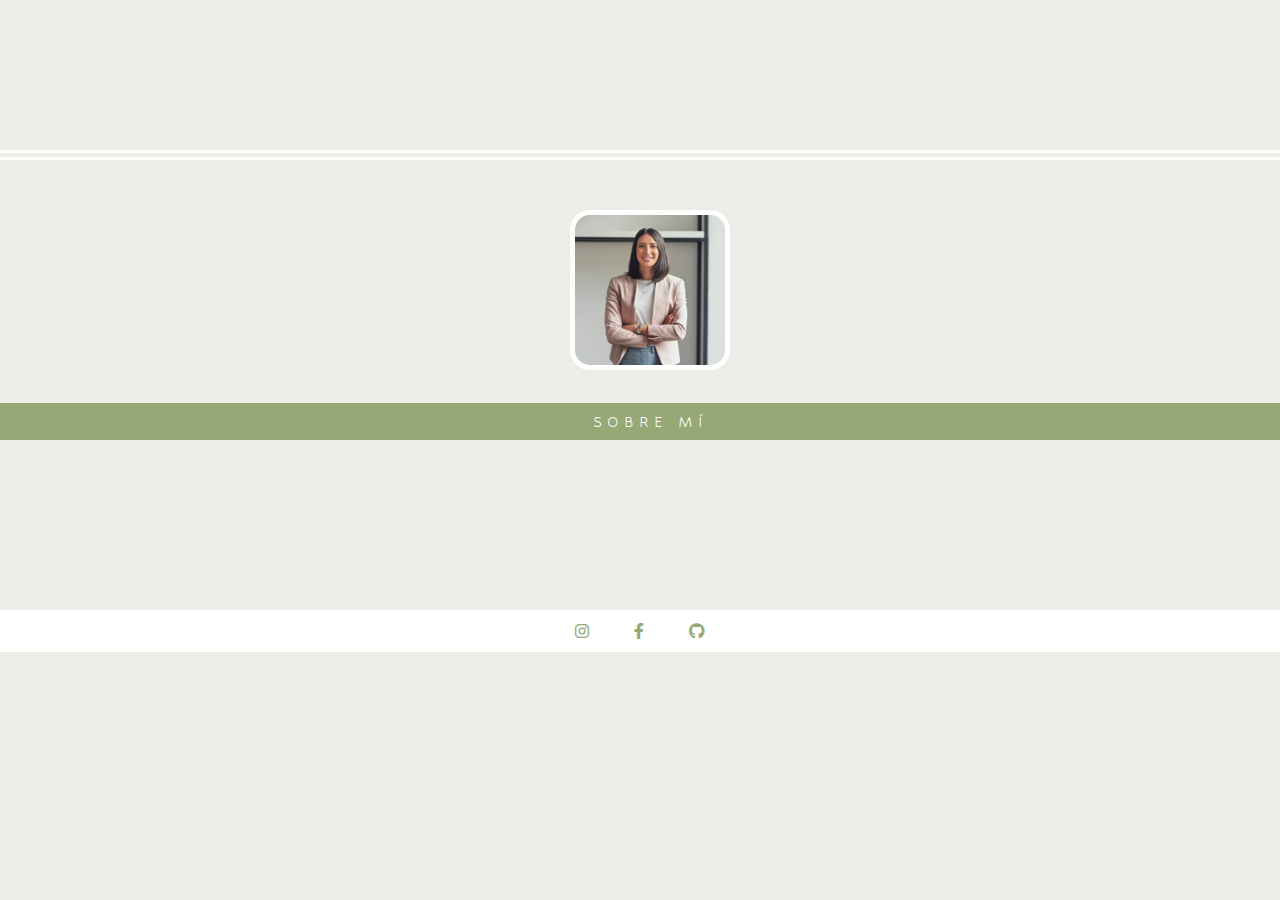
==== clase_8/root/index.html @ 3cd68603 "Clase 8" ====
<!DOCTYPE html>
<html lang="en">
<head>
    <meta charset="UTF-8">
    <meta http-equiv="X-UA-Compatible" content="IE=edge">
    <meta name="viewport" content="width=device-width, initial-scale=1.0">
    <title>Document</title>

    <link rel="stylesheet" href="./css/style.css">
    <link rel="preconnect" href="https://fonts.googleapis.com">
<link rel="preconnect" href="https://fonts.gstatic.com" crossorigin>
<link href="https://fonts.googleapis.com/css2?family=Hubballi&display=swap" rel="stylesheet">
<link rel="stylesheet" href="https://cdnjs.cloudflare.com/ajax/libs/font-awesome/6.0.0/css/all.min.css" integrity="sha512-9usAa10IRO0HhonpyAIVpjrylPvoDwiPUiKdWk5t3PyolY1cOd4DSE0Ga+ri4AuTroPR5aQvXU9xC6qOPnzFeg==" crossorigin="anonymous" referrerpolicy="no-referrer" />
</head>


<body>
    <header>

    </header>

    <main>

        <section class="top">
            <img src="./imgs/foto-mujer.jpg" alt="foto candidata" class="foto-candidata">
        </section>

        <section>
        <nav>
            <a href="sobremi.html" class="boton-menu">Sobre mí</a>
        </nav>
        </section>



    </main>

    <footer>
        <i class="fa-brands fa-instagram"></i>
        <i class="fa-brands fa-facebook-f"></i>
        <a href="https://github.com/cecipa" target="_blank"><i class="fa-brands fa-github" ></i></a>
    </footer>


</body>

</html>
---- clase_8/root/css/style.css ----
body {
    background-color: rgb(235, 238, 230);
    margin: 0;
    font-family: 'Hubballi', cursive;
}

header {
    height: 150px;
    border-bottom: 10px double white;
    background-image: url('/imgs/desktop.jpg');
    background-size: cover;
}

main{
    height: 400px;
}

.top {
    margin: 50px 0 30px 20px;
    text-align: center;
}

.foto-candidata {
    width: 150px;
    border-radius: 20px;
    border: 5px solid white;
}

nav {
    background-color: rgb(149, 168, 117);
    padding: 10px;
    text-align: center;
}

.boton-menu {
    color: rgb(255, 255, 255);
    margin-left: 20px;
    font-size: 18px;
    text-decoration: none;
    text-transform: uppercase;
    letter-spacing: 5px;
}

.parrafos {
    padding: 50px;
    color: rgb(69, 77, 57);
    font-size: 18px;
}


footer {
    height: 30px;
    background-color: white;
    text-align: center;
    padding: 12px 0 0 0 ;
}

footer i {
    padding-inline: 20px;
    vertical-align: middle;
    color: rgb(149, 168, 117);;
}
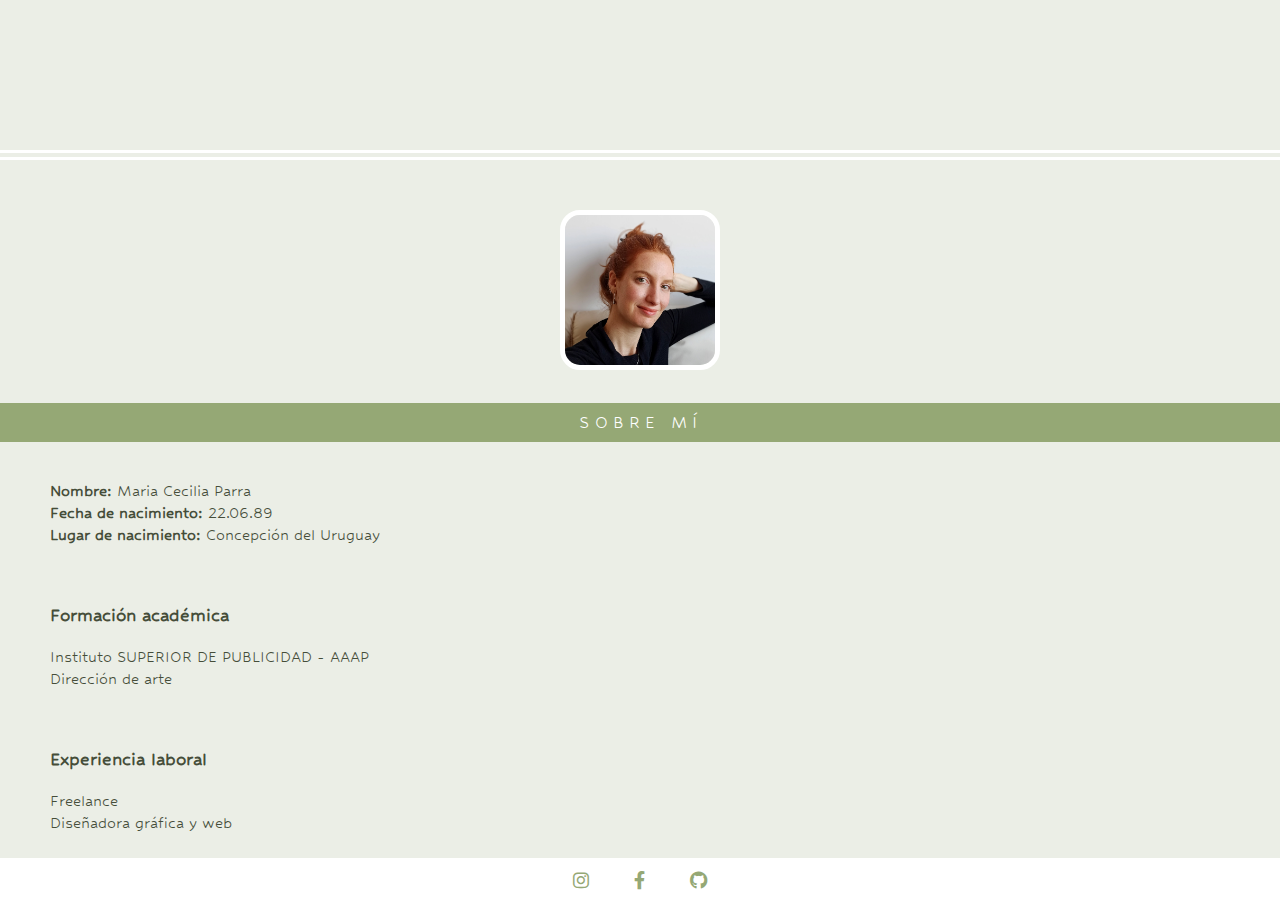
==== commit 3ff9e513: "actualice info" ====
--- a/clase_8/root/index.html
+++ b/clase_8/root/index.html
@@ -1,13 +1,13 @@
 <!DOCTYPE html>
 <html lang="en">
 <head>
-    <meta charset="UTF-8">
-    <meta http-equiv="X-UA-Compatible" content="IE=edge">
-    <meta name="viewport" content="width=device-width, initial-scale=1.0">
-    <title>Document</title>
+<meta charset="UTF-8">
+<meta http-equiv="X-UA-Compatible" content="IE=edge">
+<meta name="viewport" content="width=device-width, initial-scale=1.0">
+<title>Document</title>
 
-    <link rel="stylesheet" href="./css/style.css">
-    <link rel="preconnect" href="https://fonts.googleapis.com">
+<link rel="stylesheet" href="./css/style.css">
+<link rel="preconnect" href="https://fonts.googleapis.com">
 <link rel="preconnect" href="https://fonts.gstatic.com" crossorigin>
 <link href="https://fonts.googleapis.com/css2?family=Hubballi&display=swap" rel="stylesheet">
 <link rel="stylesheet" href="https://cdnjs.cloudflare.com/ajax/libs/font-awesome/6.0.0/css/all.min.css" integrity="sha512-9usAa10IRO0HhonpyAIVpjrylPvoDwiPUiKdWk5t3PyolY1cOd4DSE0Ga+ri4AuTroPR5aQvXU9xC6qOPnzFeg==" crossorigin="anonymous" referrerpolicy="no-referrer" />
@@ -16,29 +16,59 @@
 
 <body>
     <header>
-
     </header>
 
     <main>
 
         <section class="top">
-            <img src="./imgs/foto-mujer.jpg" alt="foto candidata" class="foto-candidata">
+            <img src="./imgs/foto.jpg" alt="foto candidata" class="foto-candidata">
         </section>
 
-        <section>
-        <nav>
-            <a href="sobremi.html" class="boton-menu">Sobre mí</a>
-        </nav>
+        <section class="menu">
+            <nav>
+                <a href="sobremi.html" class="boton-menu">Sobre mí</a>
+            </nav>
         </section>
 
+        <section class="datos-personales">
+            <ul>
+                <li><span>Nombre: </span>Maria Cecilia Parra</li>
+                <li><span>Fecha de nacimiento: </span>22.06.89</li>
+                <li><span>Lugar de nacimiento: </span>Concepción del Uruguay</li>
+            </ul>
+        </section>
 
+        <section class="formacion-academica">
+            <h3>Formación académica</h2>
+            <ul>
+                <li>Instituto SUPERIOR DE PUBLICIDAD - AAAP
+                    <ul>
+                        <li>Dirección de arte</li>
+                    </ul>
+                </li>
+            </ul>
+        </section>
+
+        <section class="experiencia-laboral">
+            <h3>Experiencia laboral</h2>
+            <ul>
+                <li>Freelance
+                    <ul>
+                        <li>Diseñadora gráfica y web</li>
+                    </ul>
+                </li>
+            </ul>
+        </section>
 
     </main>
 
+
     <footer>
+
         <i class="fa-brands fa-instagram"></i>
         <i class="fa-brands fa-facebook-f"></i>
         <a href="https://github.com/cecipa" target="_blank"><i class="fa-brands fa-github" ></i></a>
+    
     </footer>
 
 
--- a/clase_8/root/css/style.css
+++ b/clase_8/root/css/style.css
@@ -2,6 +2,9 @@
     background-color: rgb(235, 238, 230);
     margin: 0;
     font-family: 'Hubballi', cursive;
+    font-size: 18px;
+    color: rgb(69, 77, 57);
+    font-size: 18px;
 }
 
 header {
@@ -15,8 +18,18 @@
     height: 400px;
 }
 
+.datos-personales, .formacion-academica, .experiencia-laboral {
+    padding: 20px 0 0 50px;
+
+}
+
+li {
+    position: relative;
+    left: -40px;
+}
+
 .top {
-    margin: 50px 0 30px 20px;
+    margin: 50px 0 30px 0px;
     text-align: center;
 }
 
@@ -34,17 +47,23 @@
 
 .boton-menu {
     color: rgb(255, 255, 255);
-    margin-left: 20px;
-    font-size: 18px;
+    font-size: 20px;
     text-decoration: none;
     text-transform: uppercase;
     letter-spacing: 5px;
 }
 
+span {
+    font-weight: bold;
+}
+
+ul {
+    list-style: none;
+    line-height: 22px;
+}
+
 .parrafos {
     padding: 50px;
-    color: rgb(69, 77, 57);
-    font-size: 18px;
 }
 
 
@@ -53,6 +72,9 @@
     background-color: white;
     text-align: center;
     padding: 12px 0 0 0 ;
+    position: fixed;
+    bottom:0px;
+    width: 100%;
 }
 
 footer i {
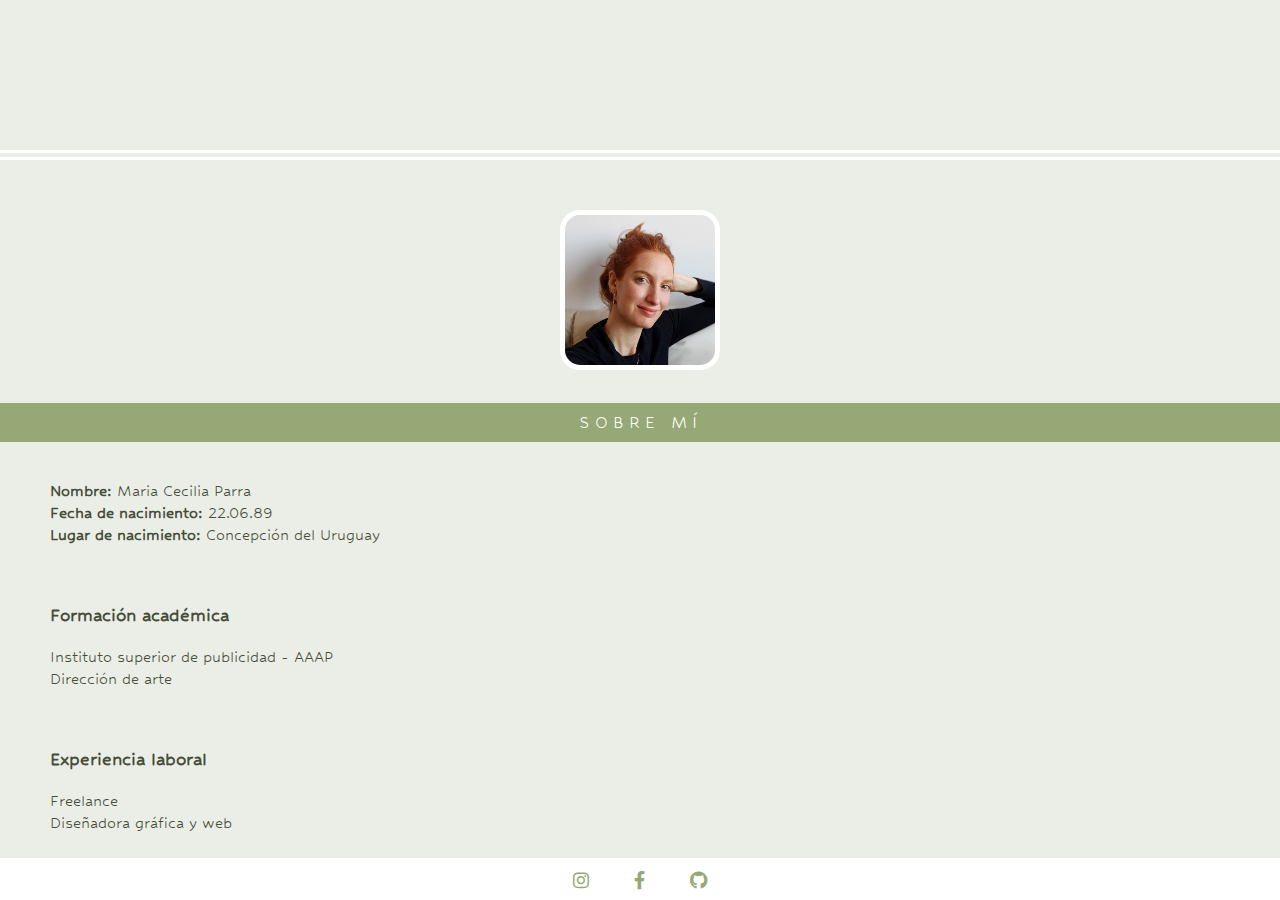
==== commit 68c5f1a4: "datos actualizados" ====
--- a/clase_8/root/index.html
+++ b/clase_8/root/index.html
@@ -41,7 +41,7 @@
         <section class="formacion-academica">
             <h3>Formación académica</h2>
             <ul>
-                <li>Instituto SUPERIOR DE PUBLICIDAD - AAAP
+                <li>Instituto superior de publicidad    - AAAP
                     <ul>
                         <li>Dirección de arte</li>
                     </ul>
